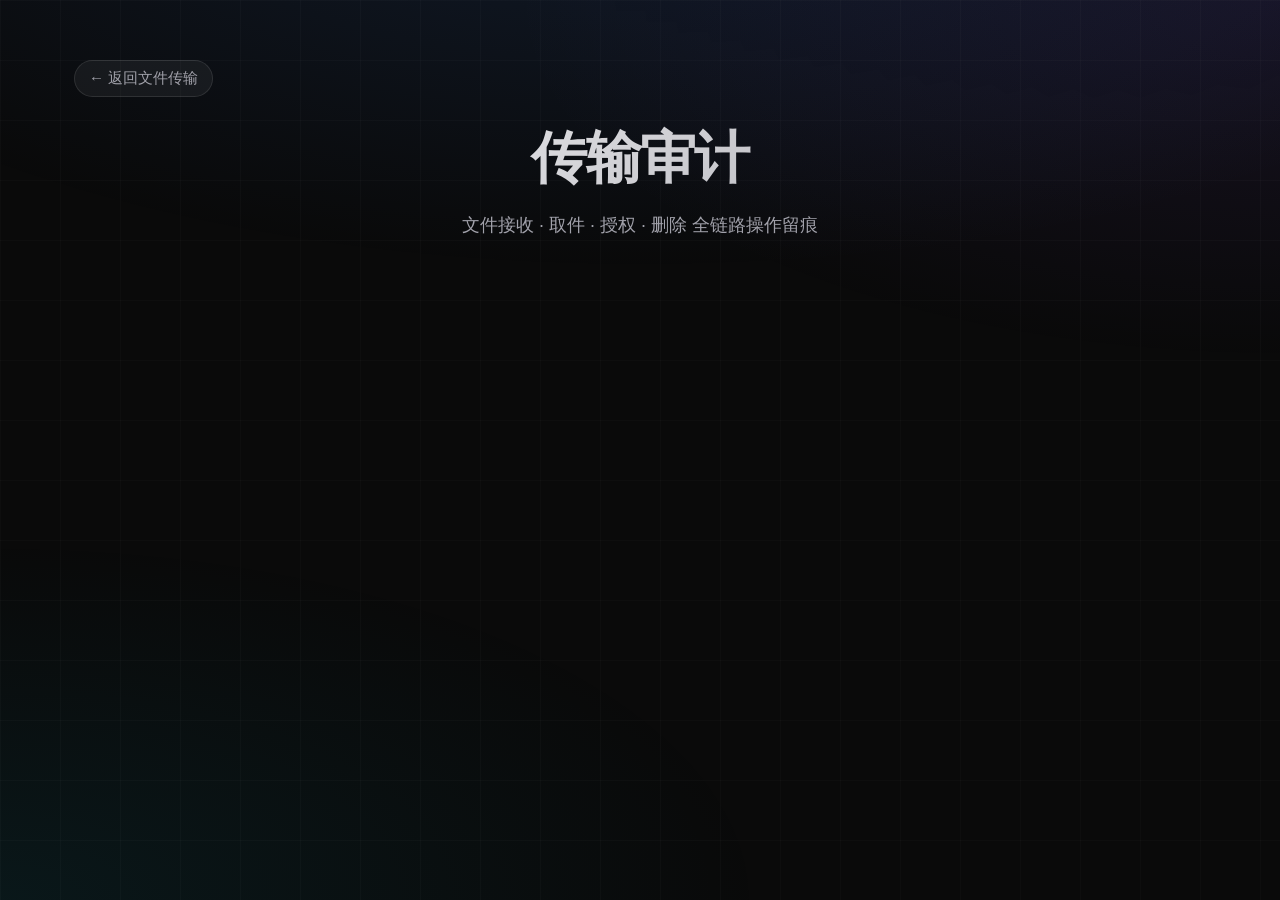
==== frontend/audit.html @ 001ea938 "B: cc-02135-codegen-2 19950f2e-2623-4b5d-b5f5-d5c181b0b639" ====
<!DOCTYPE html>
<html lang="zh-CN">
<head>
    <meta charset="UTF-8">
    <meta name="viewport" content="width=device-width, initial-scale=1.0">
    <title>传输审计与操作留痕 - CloudVault</title>
    <link rel="stylesheet" href="style.css">
    <link rel="stylesheet" href="audit.css">
    <link rel="icon" href="data:image/svg+xml,<svg xmlns='http://www.w3.org/2000/svg' viewBox='0 0 100 100'><text y='.9em' font-size='90'>🛡️</text></svg>">
</head>
<body>
    <div class="container audit-container">
        <!-- 顶部导航 -->
        <div class="audit-topbar">
            <a href="index.html" class="back-link">← 返回文件传输</a>
            <div id="userBar" class="user-bar hidden">
                <span class="user-info">
                    <span class="user-avatar" id="userAvatar">A</span>
                    <span id="currentUser">未登录</span>
                    <button class="logout-btn" onclick="logout()" title="退出登录">
                        <svg width="18" height="18" viewBox="0 0 24 24" fill="none" stroke="currentColor" stroke-width="2" stroke-linecap="round" stroke-linejoin="round">
                            <path d="M9 21H5a2 2 0 0 1-2-2V5a2 2 0 0 1 2-2h4"></path>
                            <polyline points="16 17 21 12 16 7"></polyline>
                            <line x1="21" y1="12" x2="9" y2="12"></line>
                        </svg>
                    </button>
                </span>
            </div>
        </div>

        <h1>传输审计</h1>
        <p class="subtitle">文件接收 · 取件 · 授权 · 删除 全链路操作留痕</p>

        <!-- 未登录提示 -->
        <div id="loginRequired" class="login-required" style="display:none;">
            <div class="login-required-icon">🔒</div>
            <h2>需要登录后查看审计记录</h2>
            <p>审计数据与登录身份联通，请先验证身份。</p>
            <form id="auditLoginForm" class="audit-login-form">
                <input type="text" id="loginUsername" placeholder="用户名" required autocomplete="username">
                <input type="password" id="loginPassword" placeholder="密码" required autocomplete="current-password">
                <button type="submit" class="btn-primary audit-login-btn">验证身份</button>
                <div id="loginError" class="error-msg"></div>
            </form>
            <p class="login-hint">测试账号：admin / admin123</p>
        </div>

        <!-- 审计面板 -->
        <div id="auditPanel" style="display:none;">
            <!-- 筛选工具栏 -->
            <div class="audit-toolbar">
                <div class="filter-group">
                    <label>动作</label>
                    <select id="filterAction">
                        <option value="">全部动作</option>
                        <option value="upload">文件接收</option>
                        <option value="download">文件取件</option>
                        <option value="share_download">分享取件</option>
                        <option value="auth">身份授权</option>
                        <option value="share_create">创建分享</option>
                        <option value="share_delete">删除分享</option>
                        <option value="audit_export">审计导出</option>
                    </select>
                </div>
                <div class="filter-group">
                    <label>结果</label>
                    <select id="filterResult">
                        <option value="">全部结果</option>
                        <option value="success">成功</option>
                        <option value="failure">失败</option>
                    </select>
                </div>
                <div class="filter-group filter-search">
                    <label>检索</label>
                    <input type="text" id="filterKeyword" placeholder="文件名 / 对象ID / 操作者 / 详情">
                </div>
                <button class="btn-secondary filter-btn" onclick="applyFilters()">查询</button>
                <button class="btn-secondary filter-btn" onclick="resetFilters()">重置</button>
            </div>

            <!-- 选择与导出栏 -->
            <div class="selection-bar">
                <label class="select-all-wrap">
                    <input type="checkbox" id="selectAllPage" onchange="toggleSelectPage(this.checked)">
                    <span>本页全选</span>
                </label>
                <span class="selection-count">已选 <strong id="selectedCount">0</strong> 条（跨页保留）</span>
                <div class="export-controls">
                    <select id="exportFormat">
                        <option value="csv">CSV（.csv，Excel 可打开）</option>
                        <option value="json">JSON（.json）</option>
                    </select>
                    <button class="export-btn" id="exportBtn" onclick="exportSelected()">
                        ⬇️ 导出所选审计记录
                    </button>
                    <button class="btn-secondary clear-sel-btn" onclick="clearSelection()">清空选择</button>
                </div>
            </div>

            <!-- 状态消息条：失败原因说明，且操作后保留当前选择 -->
            <div id="auditNotice" class="audit-notice" style="display:none;"></div>

            <!-- 审计记录表 -->
            <div class="audit-table-wrap">
                <table class="audit-table">
                    <thead>
                        <tr>
                            <th class="col-check"></th>
                            <th class="col-id">#</th>
                            <th class="col-action">动作</th>
                            <th class="col-actor">操作者</th>
                            <th class="col-object">操作对象</th>
                            <th class="col-result">结果</th>
                            <th class="col-detail">详情</th>
                            <th class="col-time">操作时间</th>
                        </tr>
                    </thead>
                    <tbody id="auditTableBody"></tbody>
                </table>

                <div id="auditEmpty" class="audit-empty" style="display:none;">
                    <div class="audit-empty-icon">📭</div>
                    <p class="audit-empty-title">暂无审计记录</p>
                    <p class="audit-empty-hint">文件接收、取件、授权、删除等操作会在此自动留痕</p>
                </div>

                <div id="auditLoading" class="audit-loading" style="display:none;">
                    <div class="spinner"></div>
                    <p>正在加载审计记录...</p>
                </div>
            </div>

            <!-- 分页 -->
            <div class="audit-pagination">
                <button class="page-btn" id="prevPage" onclick="changePage(-1)">上一页</button>
                <span class="page-info">
                    第 <strong id="currentPage">1</strong> 页 / 共 <strong id="totalPages">1</strong> 页
                    · 总计 <strong id="totalCount">0</strong> 条
                </span>
                <button class="page-btn" id="nextPage" onclick="changePage(1)">下一页</button>
            </div>
        </div>

        <!-- 加载动画遮罩（导出中） -->
        <div id="loadingOverlay" class="loading-overlay">
            <div class="loader">
                <div class="spinner"></div>
                <p id="loadingText">处理中...</p>
            </div>
        </div>
    </div>

    <script src="config.js"></script>
    <script src="audit.js"></script>
</body>
</html>
---- frontend/style.css ----
* {
    margin: 0;
    padding: 0;
    box-sizing: border-box;
}

:root {
    --primary: #0a0a0a;
    --secondary: #171717;
    --accent: #3b82f6;
    --accent-hover: #2563eb;
    --text-primary: #fafafa;
    --text-secondary: #a1a1aa;
    --border: rgba(255, 255, 255, 0.1);
    --glass: rgba(255, 255, 255, 0.05);
    --success: #22c55e;
    --error: #ef4444;
}

body {
    font-family: -apple-system, BlinkMacSystemFont, 'SF Pro Display', 'Segoe UI', Roboto, sans-serif;
    background: var(--primary);
    min-height: 100vh;
    color: var(--text-primary);
    overflow-x: hidden;
}

/* 动态背景 */
body::before {
    content: '';
    position: fixed;
    top: 0;
    left: 0;
    width: 100%;
    height: 100%;
    background: 
        radial-gradient(ellipse 80% 50% at 50% -20%, rgba(59, 130, 246, 0.15), transparent),
        radial-gradient(ellipse 60% 40% at 100% 0%, rgba(139, 92, 246, 0.1), transparent),
        radial-gradient(ellipse 60% 40% at 0% 100%, rgba(6, 182, 212, 0.08), transparent);
    pointer-events: none;
    z-index: 0;
}

/* 网格背景 */
body::after {
    content: '';
    position: fixed;
    top: 0;
    left: 0;
    width: 100%;
    height: 100%;
    background-image: 
        linear-gradient(rgba(255, 255, 255, 0.02) 1px, transparent 1px),
        linear-gradient(90deg, rgba(255, 255, 255, 0.02) 1px, transparent 1px);
    background-size: 60px 60px;
    pointer-events: none;
    z-index: 0;
}

.container {
    position: relative;
    z-index: 1;
    max-width: 1000px;
    margin: 0 auto;
    padding: 60px 24px;
}

/* 顶部导航 */
.top-nav {
    display: flex;
    justify-content: flex-start;
    align-items: center;
    margin-bottom: 8px;
}

.audit-nav-link {
    display: inline-flex;
    align-items: center;
    gap: 8px;
    padding: 9px 18px;
    border-radius: 100px;
    border: 1px solid var(--border);
    background: var(--glass);
    color: var(--text-secondary);
    text-decoration: none;
    font-size: 0.875rem;
    font-weight: 500;
    transition: all 0.25s ease;
}

.audit-nav-link:hover {
    color: var(--text-primary);
    border-color: rgba(59, 130, 246, 0.5);
    background: rgba(59, 130, 246, 0.1);
    box-shadow: 0 6px 18px rgba(59, 130, 246, 0.18);
}

.audit-nav-link svg {
    color: var(--accent);
}

/* 头部标题 */
h1 {
    text-align: center;
    font-size: 3.5rem;
    font-weight: 700;
    letter-spacing: -0.03em;
    margin-bottom: 16px;
    background: linear-gradient(135deg, #fff 0%, #a1a1aa 100%);
    -webkit-background-clip: text;
    -webkit-text-fill-color: transparent;
    background-clip: text;
}

.subtitle {
    text-align: center;
    color: var(--text-secondary);
    font-size: 1.125rem;
    margin-bottom: 60px;
    font-weight: 400;
}

h2 {
    color: var(--text-primary);
    font-size: 0.875rem;
    font-weight: 600;
    text-transform: uppercase;
    letter-spacing: 0.1em;
    margin-bottom: 20px;
}

/* 上传区域 */
.upload-section {
    background: var(--glass);
    backdrop-filter: blur(20px);
    -webkit-backdrop-filter: blur(20px);
    border: 1px solid var(--border);
    border-radius: 24px;
    padding: 48px;
    margin-bottom: 32px;
    text-align: center;
    transition: all 0.3s ease;
}

.upload-section:hover {
    border-color: rgba(255, 255, 255, 0.2);
    background: rgba(255, 255, 255, 0.08);
}

.upload-zone {
    border: 2px dashed rgba(255, 255, 255, 0.15);
    border-radius: 16px;
    padding: 48px;
    transition: all 0.3s ease;
    cursor: pointer;
}

.upload-zone:hover,
.upload-zone.drag-over {
    border-color: var(--accent);
    background: rgba(59, 130, 246, 0.05);
}

.upload-zone.drag-over {
    border-color: var(--success);
    background: rgba(34, 197, 94, 0.1);
}

.upload-icon {
    width: 64px;
    height: 64px;
    margin: 0 auto 20px;
    background: linear-gradient(135deg, var(--accent), #8b5cf6);
    border-radius: 16px;
    display: flex;
    align-items: center;
    justify-content: center;
    font-size: 28px;
}

.upload-text {
    color: var(--text-primary);
    font-size: 1.125rem;
    font-weight: 500;
    margin-bottom: 8px;
}

.upload-hint {
    color: var(--text-secondary);
    font-size: 0.875rem;
}

.upload-btn {
    display: inline-flex;
    align-items: center;
    gap: 10px;
    background: linear-gradient(135deg, var(--accent), #8b5cf6);
    color: white;
    border: none;
    padding: 16px 32px;
    font-size: 1rem;
    font-weight: 600;
    border-radius: 12px;
    cursor: pointer;
    transition: all 0.3s ease;
    margin-top: 24px;
}

.upload-btn:hover {
    transform: translateY(-2px);
    box-shadow: 0 20px 40px rgba(59, 130, 246, 0.3);
}

.upload-btn:active {
    transform: translateY(0);
}

#uploadStatus {
    margin-top: 20px;
    padding: 12px 20px;
    border-radius: 8px;
    font-size: 0.875rem;
    font-weight: 500;
}

#uploadStatus:not(:empty) {
    background: rgba(34, 197, 94, 0.1);
    border: 1px solid rgba(34, 197, 94, 0.2);
    color: var(--success);
}

/* 文件列表区域 */
.file-list-section {
    background: var(--glass);
    backdrop-filter: blur(20px);
    -webkit-backdrop-filter: blur(20px);
    border: 1px solid var(--border);
    border-radius: 24px;
    padding: 32px;
}

.file-list {
    display: flex;
    flex-direction: column;
    gap: 12px;
}

.file-item {
    display: flex;
    justify-content: space-between;
    align-items: center;
    background: rgba(255, 255, 255, 0.03);
    border: 1px solid transparent;
    padding: 20px 24px;
    border-radius: 16px;
    transition: all 0.3s ease;
}

.file-item:hover {
    background: rgba(255, 255, 255, 0.06);
    border-color: var(--border);
    transform: translateX(4px);
}

.file-info {
    display: flex;
    align-items: center;
    gap: 16px;
}

.file-icon {
    width: 48px;
    height: 48px;
    background: linear-gradient(135deg, rgba(59, 130, 246, 0.2), rgba(139, 92, 246, 0.2));
    border-radius: 12px;
    display: flex;
    align-items: center;
    justify-content: center;
    font-size: 1.5rem;
}

.file-details {
    display: flex;
    flex-direction: column;
    gap: 4px;
}

.file-name {
    font-weight: 600;
    color: var(--text-primary);
    font-size: 1rem;
}

.file-size {
    font-size: 0.8125rem;
    color: var(--text-secondary);
}

.download-btn {
    display: inline-flex;
    align-items: center;
    gap: 8px;
    background: transparent;
    color: var(--text-primary);
    border: 1px solid var(--border);
    padding: 12px 24px;
    border-radius: 10px;
    cursor: pointer;
    font-size: 0.875rem;
    font-weight: 500;
    transition: all 0.3s ease;
}

.download-btn:hover {
    background: var(--accent);
    border-color: var(--accent);
    box-shadow: 0 8px 24px rgba(59, 130, 246, 0.25);
}

.download-btn::before {
    content: '↓';
    font-weight: bold;
}

/* 加载动画 */
.loading-overlay {
    position: fixed;
    top: 0;
    left: 0;
    width: 100%;
    height: 100%;
    background: rgba(0, 0, 0, 0.9);
    backdrop-filter: blur(8px);
    display: none;
    justify-content: center;
    align-items: center;
    z-index: 1000;
}

.loading-overlay.active {
    display: flex;
}

.loader {
    text-align: center;
}

.spinner {
    width: 56px;
    height: 56px;
    border: 3px solid rgba(255, 255, 255, 0.1);
    border-top-color: var(--accent);
    border-radius: 50%;
    animation: spin 0.8s linear infinite;
    margin: 0 auto 24px;
}

@keyframes spin {
    to { transform: rotate(360deg); }
}

#loadingText {
    font-size: 1rem;
    color: var(--text-secondary);
    font-weight: 500;
}

/* 身份验证弹窗 */
.modal {
    position: fixed;
    top: 0;
    left: 0;
    width: 100%;
    height: 100%;
    background: rgba(0, 0, 0, 0.8);
    backdrop-filter: blur(8px);
    display: none;
    justify-content: center;
    align-items: center;
    z-index: 1001;
}

.modal.active {
    display: flex;
}

.modal-content {
    background: var(--secondary);
    border: 1px solid var(--border);
    padding: 48px;
    border-radius: 24px;
    width: 90%;
    max-width: 420px;
    box-shadow: 0 40px 80px rgba(0, 0, 0, 0.5);
}

.modal-content h2 {
    font-size: 1.5rem;
    text-transform: none;
    letter-spacing: -0.02em;
    margin-bottom: 8px;
    text-align: center;
}

.modal-content p {
    color: var(--text-secondary);
    margin-bottom: 32px;
    text-align: center;
    font-size: 0.9375rem;
}

.modal-content input[type="text"],
.modal-content input[type="password"] {
    width: 100%;
    padding: 16px 20px;
    margin-bottom: 16px;
    background: rgba(255, 255, 255, 0.05);
    border: 1px solid var(--border);
    border-radius: 12px;
    font-size: 1rem;
    color: var(--text-primary);
    transition: all 0.3s ease;
}

.modal-content input::placeholder {
    color: var(--text-secondary);
}

.modal-content input:focus {
    outline: none;
    border-color: var(--accent);
    background: rgba(59, 130, 246, 0.05);
}

.modal-buttons {
    display: flex;
    gap: 12px;
    margin-top: 24px;
}

.btn-primary {
    flex: 1;
    background: linear-gradient(135deg, var(--accent), #8b5cf6);
    color: white;
    border: none;
    padding: 16px;
    border-radius: 12px;
    cursor: pointer;
    font-size: 1rem;
    font-weight: 600;
    transition: all 0.3s ease;
}

.btn-primary:hover {
    box-shadow: 0 12px 32px rgba(59, 130, 246, 0.35);
    transform: translateY(-1px);
}

.btn-secondary {
    flex: 1;
    background: rgba(255, 255, 255, 0.05);
    color: var(--text-secondary);
    border: 1px solid var(--border);
    padding: 16px;
    border-radius: 12px;
    cursor: pointer;
    font-size: 1rem;
    font-weight: 500;
    transition: all 0.3s ease;
}

.btn-secondary:hover {
    background: rgba(255, 255, 255, 0.1);
    color: var(--text-primary);
}

.error-msg {
    color: var(--error);
    margin-top: 16px;
    font-size: 0.875rem;
    text-align: center;
}

.empty-msg {
    text-align: center;
    color: var(--text-secondary);
    padding: 48px;
    font-size: 0.9375rem;
}

/* 用户状态栏 */
.user-bar {
    display: flex;
    justify-content: flex-end;
    align-items: center;
    padding: 12px 0;
    margin-bottom: 32px;
}

.user-bar.hidden {
    display: none;
}

.user-info {
    display: flex;
    align-items: center;
    gap: 12px;
    color: var(--text-primary);
    font-size: 0.9375rem;
    font-weight: 500;
    padding: 8px 12px 8px 16px;
    background: var(--glass);
    border: 1px solid var(--border);
    border-radius: 100px;
}

.user-avatar {
    width: 28px;
    height: 28px;
    background: linear-gradient(135deg, #22c55e, #16a34a);
    border-radius: 50%;
    display: flex;
    align-items: center;
    justify-content: center;
    font-size: 0.75rem;
    font-weight: 600;
    color: white;
}

.logout-btn {
    display: flex;
    align-items: center;
    justify-content: center;
    width: 32px;
    height: 32px;
    background: transparent;
    color: var(--text-secondary);
    border: none;
    border-radius: 50%;
    cursor: pointer;
    transition: all 0.3s ease;
    margin-left: 4px;
}

.logout-btn:hover {
    color: #ef4444;
    background: rgba(239, 68, 68, 0.1);
}

/* 分享按钮 */
.file-actions {
    display: flex;
    gap: 8px;
}

.share-btn {
    display: inline-flex;
    align-items: center;
    gap: 8px;
    background: transparent;
    color: var(--text-primary);
    border: 1px solid var(--border);
    padding: 12px 20px;
    border-radius: 10px;
    cursor: pointer;
    font-size: 0.875rem;
    font-weight: 500;
    transition: all 0.3s ease;
}

.share-btn:hover {
    background: rgba(139, 92, 246, 0.15);
    border-color: #8b5cf6;
    color: #a78bfa;
}

.share-btn::before {
    content: '🔗';
    font-size: 1rem;
}

/* 分享列表 */
.share-list {
    display: flex;
    flex-direction: column;
    gap: 12px;
}

.share-item {
    background: rgba(255, 255, 255, 0.03);
    border: 1px solid transparent;
    padding: 20px 24px;
    border-radius: 16px;
    transition: all 0.3s ease;
}

.share-item:hover {
    background: rgba(255, 255, 255, 0.06);
    border-color: var(--border);
}

.share-item-header {
    display: flex;
    justify-content: space-between;
    align-items: center;
    margin-bottom: 12px;
}

.share-item-filename {
    font-weight: 600;
    color: var(--text-primary);
    font-size: 1rem;
}

.share-item-status {
    padding: 4px 12px;
    border-radius: 20px;
    font-size: 0.75rem;
    font-weight: 600;
    text-transform: uppercase;
    letter-spacing: 0.05em;
}

.share-item-status.valid {
    background: rgba(34, 197, 94, 0.15);
    color: var(--success);
}

.share-item-status.invalid {
    background: rgba(239, 68, 68, 0.15);
    color: var(--error);
}

.share-item-details {
    display: grid;
    grid-template-columns: repeat(auto-fit, minmax(150px, 1fr));
    gap: 12px;
    margin-bottom: 16px;
}

.share-item-detail {
    display: flex;
    flex-direction: column;
    gap: 4px;
}

.share-item-detail-label {
    font-size: 0.75rem;
    color: var(--text-secondary);
    text-transform: uppercase;
    letter-spacing: 0.05em;
}

.share-item-detail-value {
    font-size: 0.875rem;
    color: var(--text-primary);
    font-weight: 500;
}

.share-item-actions {
    display: flex;
    gap: 8px;
}

.copy-link-btn,
.delete-share-btn {
    flex: 1;
    display: inline-flex;
    align-items: center;
    justify-content: center;
    gap: 6px;
    padding: 10px 16px;
    border-radius: 10px;
    cursor: pointer;
    font-size: 0.8125rem;
    font-weight: 500;
    transition: all 0.3s ease;
    border: 1px solid var(--border);
    background: transparent;
    color: var(--text-primary);
}

.copy-link-btn:hover {
    background: rgba(59, 130, 246, 0.15);
    border-color: var(--accent);
    color: var(--accent);
}

.delete-share-btn:hover {
    background: rgba(239, 68, 68, 0.15);
    border-color: var(--error);
    color: var(--error);
}

/* 弹窗表单 */
.form-group {
    margin-bottom: 20px;
}

.form-group label {
    display: block;
    margin-bottom: 8px;
    font-size: 0.875rem;
    font-weight: 500;
    color: var(--text-secondary);
}

.form-group select {
    width: 100%;
    padding: 14px 16px;
    background: rgba(255, 255, 255, 0.05);
    border: 1px solid var(--border);
    border-radius: 12px;
    font-size: 1rem;
    color: var(--text-primary);
    cursor: pointer;
    transition: all 0.3s ease;
    appearance: none;
    background-image: url("data:image/svg+xml,%3Csvg xmlns='http://www.w3.org/2000/svg' width='24' height='24' viewBox='0 0 24 24' fill='none' stroke='%23a1a1aa' stroke-width='2'%3E%3Cpolyline points='6 9 12 15 18 9'%3E%3C/polyline%3E%3C/svg%3E");
    background-repeat: no-repeat;
    background-position: right 12px center;
    background-size: 20px;
}

.form-group select:hover,
.form-group select:focus {
    outline: none;
    border-color: var(--accent);
    background-color: rgba(59, 130, 246, 0.05);
}

/* 分享链接框 */
.share-link-box {
    display: flex;
    gap: 8px;
    margin: 24px 0;
    background: rgba(255, 255, 255, 0.03);
    border: 1px solid var(--border);
    border-radius: 12px;
    padding: 4px;
}

.share-link-box input {
    flex: 1;
    background: transparent;
    border: none;
    padding: 12px 16px;
    font-size: 0.875rem;
    color: var(--text-primary);
    font-family: 'SF Mono', 'Monaco', 'Consolas', monospace;
}

.share-link-box input:focus {
    outline: none;
}

.copy-btn {
    display: inline-flex;
    align-items: center;
    gap: 6px;
    padding: 10px 16px;
    background: linear-gradient(135deg, var(--accent), #8b5cf6);
    color: white;
    border: none;
    border-radius: 8px;
    cursor: pointer;
    font-size: 0.8125rem;
    font-weight: 500;
    transition: all 0.3s ease;
}

.copy-btn:hover {
    transform: translateY(-1px);
    box-shadow: 0 8px 20px rgba(59, 130, 246, 0.3);
}

.copy-btn.copied {
    background: linear-gradient(135deg, var(--success), #16a34a);
}

/* 分享信息 */
.share-info {
    background: rgba(255, 255, 255, 0.03);
    border: 1px solid var(--border);
    border-radius: 12px;
    padding: 16px;
    margin-bottom: 24px;
}

.info-item {
    display: flex;
    justify-content: space-between;
    padding: 8px 0;
    border-bottom: 1px solid var(--border);
}

.info-item:last-child {
    border-bottom: none;
}

.info-label {
    font-size: 0.8125rem;
    color: var(--text-secondary);
}

.info-value {
    font-size: 0.8125rem;
    color: var(--text-primary);
    font-weight: 500;
}

/* 响应式 */
@media (max-width: 640px) {
    .container {
        padding: 32px 16px;
    }
    
    h1 {
        font-size: 2.25rem;
    }
    
    .upload-section,
    .file-list-section {
        padding: 24px;
        border-radius: 16px;
    }
    
    .upload-zone {
        padding: 32px 16px;
    }
    
    .file-item {
        flex-direction: column;
        gap: 16px;
        align-items: flex-start;
    }
    
    .download-btn {
        width: 100%;
        justify-content: center;
    }
    
    .modal-content {
        padding: 32px 24px;
        margin: 16px;
    }
}
---- frontend/audit.css ----
/* 传输审计页面样式 */

.audit-container {
    max-width: 1180px;
}

/* 顶部栏 */
.audit-topbar {
    display: flex;
    justify-content: space-between;
    align-items: center;
    margin-bottom: 24px;
    gap: 16px;
}

.audit-topbar .user-bar {
    margin-bottom: 0;
    padding: 0;
}

.back-link {
    color: var(--text-secondary);
    text-decoration: none;
    font-size: 0.9375rem;
    padding: 8px 14px;
    border: 1px solid var(--border);
    border-radius: 100px;
    background: var(--glass);
    transition: all 0.25s ease;
}

.back-link:hover {
    color: var(--text-primary);
    border-color: rgba(255, 255, 255, 0.25);
}

/* 登录提示 */
.login-required {
    background: var(--glass);
    backdrop-filter: blur(20px);
    -webkit-backdrop-filter: blur(20px);
    border: 1px solid var(--border);
    border-radius: 24px;
    padding: 48px 40px;
    text-align: center;
    max-width: 460px;
    margin: 0 auto;
}

.login-required-icon {
    font-size: 48px;
    margin-bottom: 16px;
}

.login-required h2 {
    font-size: 1.25rem;
    text-transform: none;
    letter-spacing: -0.01em;
    margin-bottom: 8px;
}

.login-required > p {
    color: var(--text-secondary);
    font-size: 0.9375rem;
    margin-bottom: 28px;
}

.audit-login-form {
    display: flex;
    flex-direction: column;
    gap: 12px;
    text-align: left;
}

.audit-login-form input {
    width: 100%;
    padding: 14px 18px;
    background: rgba(255, 255, 255, 0.05);
    border: 1px solid var(--border);
    border-radius: 12px;
    font-size: 0.95rem;
    color: var(--text-primary);
    transition: all 0.25s ease;
}

.audit-login-form input:focus {
    outline: none;
    border-color: var(--accent);
    background: rgba(59, 130, 246, 0.05);
}

.audit-login-btn {
    margin-top: 4px;
    width: 100%;
}

.login-hint {
    margin-top: 20px;
    font-size: 0.8125rem;
    color: var(--text-secondary);
}

/* 工具栏 */
.audit-toolbar {
    display: flex;
    align-items: flex-end;
    gap: 12px;
    flex-wrap: wrap;
    background: var(--glass);
    backdrop-filter: blur(20px);
    -webkit-backdrop-filter: blur(20px);
    border: 1px solid var(--border);
    border-radius: 20px;
    padding: 20px 24px;
    margin-bottom: 16px;
}

.filter-group {
    display: flex;
    flex-direction: column;
    gap: 6px;
}

.filter-group label {
    font-size: 0.75rem;
    color: var(--text-secondary);
    text-transform: uppercase;
    letter-spacing: 0.06em;
}

.filter-group select,
.filter-group input {
    padding: 11px 14px;
    background: rgba(255, 255, 255, 0.05);
    border: 1px solid var(--border);
    border-radius: 10px;
    font-size: 0.875rem;
    color: var(--text-primary);
    transition: all 0.25s ease;
}

.filter-group select {
    cursor: pointer;
    min-width: 130px;
}

.filter-search {
    flex: 1;
    min-width: 220px;
}

.filter-search input {
    width: 100%;
}

.filter-group select:focus,
.filter-group input:focus {
    outline: none;
    border-color: var(--accent);
    background: rgba(59, 130, 246, 0.05);
}

.filter-btn {
    padding: 11px 22px;
    white-space: nowrap;
}

/* 选择与导出栏 */
.selection-bar {
    display: flex;
    align-items: center;
    gap: 20px;
    flex-wrap: wrap;
    background: rgba(59, 130, 246, 0.07);
    border: 1px solid rgba(59, 130, 246, 0.25);
    border-radius: 16px;
    padding: 14px 20px;
    margin-bottom: 16px;
}

.select-all-wrap {
    display: inline-flex;
    align-items: center;
    gap: 8px;
    font-size: 0.875rem;
    color: var(--text-primary);
    cursor: pointer;
    user-select: none;
}

.select-all-wrap input,
.row-check {
    width: 16px;
    height: 16px;
    accent-color: var(--accent);
    cursor: pointer;
}

.selection-count {
    font-size: 0.875rem;
    color: var(--text-secondary);
}

.selection-count strong {
    color: var(--accent);
    font-size: 1rem;
}

.export-controls {
    margin-left: auto;
    display: flex;
    align-items: center;
    gap: 10px;
    flex-wrap: wrap;
}

.export-controls select {
    padding: 10px 12px;
    background: rgba(255, 255, 255, 0.05);
    border: 1px solid var(--border);
    border-radius: 10px;
    font-size: 0.8125rem;
    color: var(--text-primary);
    cursor: pointer;
}

.export-btn {
    display: inline-flex;
    align-items: center;
    gap: 8px;
    background: linear-gradient(135deg, var(--accent), #8b5cf6);
    color: #fff;
    border: none;
    padding: 11px 22px;
    border-radius: 10px;
    font-size: 0.875rem;
    font-weight: 600;
    cursor: pointer;
    transition: all 0.25s ease;
}

.export-btn:hover:not(:disabled) {
    transform: translateY(-1px);
    box-shadow: 0 10px 26px rgba(59, 130, 246, 0.32);
}

.export-btn:disabled {
    opacity: 0.55;
    cursor: not-allowed;
}

.clear-sel-btn {
    padding: 10px 16px;
    font-size: 0.8125rem;
}

/* 提示条 */
.audit-notice {
    border-radius: 12px;
    padding: 14px 18px;
    margin-bottom: 16px;
    font-size: 0.875rem;
    display: flex;
    align-items: flex-start;
    gap: 10px;
    border: 1px solid transparent;
}

.audit-notice.notice-error {
    background: rgba(239, 68, 68, 0.1);
    border-color: rgba(239, 68, 68, 0.3);
    color: #fca5a5;
}

.audit-notice.notice-success {
    background: rgba(34, 197, 94, 0.1);
    border-color: rgba(34, 197, 94, 0.3);
    color: #86efac;
}

.audit-notice.notice-info {
    background: rgba(59, 130, 246, 0.1);
    border-color: rgba(59, 130, 246, 0.3);
    color: #93c5fd;
}

.audit-notice .notice-icon {
    flex-shrink: 0;
}

.audit-notice .notice-body {
    flex: 1;
}

.audit-notice .notice-title {
    font-weight: 600;
    margin-bottom: 2px;
}

.audit-notice .notice-desc {
    opacity: 0.9;
}

.audit-notice .notice-close {
    background: none;
    border: none;
    color: inherit;
    opacity: 0.6;
    cursor: pointer;
    font-size: 1rem;
    padding: 0 2px;
}

.audit-notice .notice-close:hover {
    opacity: 1;
}

/* 审计表格 */
.audit-table-wrap {
    position: relative;
    background: var(--glass);
    backdrop-filter: blur(20px);
    -webkit-backdrop-filter: blur(20px);
    border: 1px solid var(--border);
    border-radius: 20px;
    overflow: hidden;
}

.audit-table {
    width: 100%;
    border-collapse: collapse;
    font-size: 0.875rem;
}

.audit-table thead th {
    background: rgba(255, 255, 255, 0.04);
    color: var(--text-secondary);
    font-size: 0.75rem;
    font-weight: 600;
    text-transform: uppercase;
    letter-spacing: 0.06em;
    text-align: left;
    padding: 14px 16px;
    border-bottom: 1px solid var(--border);
    white-space: nowrap;
}

.audit-table tbody tr {
    border-bottom: 1px solid rgba(255, 255, 255, 0.05);
    transition: background 0.2s ease;
}

.audit-table tbody tr:last-child {
    border-bottom: none;
}

.audit-table tbody tr:hover {
    background: rgba(255, 255, 255, 0.04);
}

.audit-table tbody tr.row-selected {
    background: rgba(59, 130, 246, 0.08);
}

.audit-table tbody tr.row-selected:hover {
    background: rgba(59, 130, 246, 0.12);
}

.audit-table td {
    padding: 14px 16px;
    vertical-align: top;
    color: var(--text-primary);
}

.col-check {
    width: 40px;
    text-align: center;
}

.col-id {
    width: 70px;
    color: var(--text-secondary);
    font-family: 'SF Mono', 'Monaco', 'Consolas', monospace;
    font-size: 0.8125rem;
}

.col-action {
    width: 110px;
    white-space: nowrap;
}

.col-actor {
    width: 150px;
    white-space: nowrap;
}

.col-result {
    width: 76px;
    white-space: nowrap;
}

.col-time {
    width: 165px;
    white-space: nowrap;
    color: var(--text-secondary);
    font-size: 0.8125rem;
}

.action-badge {
    display: inline-flex;
    align-items: center;
    gap: 6px;
    padding: 4px 10px;
    border-radius: 20px;
    font-size: 0.75rem;
    font-weight: 600;
    white-space: nowrap;
}

.action-upload       { background: rgba(34, 197, 94, 0.14);  color: #86efac; }
.action-download     { background: rgba(59, 130, 246, 0.15); color: #93c5fd; }
.action-share_download { background: rgba(6, 182, 212, 0.15); color: #67e8f9; }
.action-auth         { background: rgba(139, 92, 246, 0.16); color: #c4b5fd; }
.action-share_create { background: rgba(245, 158, 11, 0.15); color: #fcd34d; }
.action-share_delete { background: rgba(239, 68, 68, 0.15);  color: #fca5a5; }
.action-audit_export { background: rgba(236, 72, 153, 0.15); color: #f9a8d4; }

.actor-cell {
    display: flex;
    flex-direction: column;
    gap: 3px;
}

.actor-name {
    font-weight: 600;
}

.actor-meta {
    font-size: 0.75rem;
    color: var(--text-secondary);
}

.actor-type-tag {
    display: inline-block;
    padding: 1px 7px;
    border-radius: 6px;
    font-size: 0.6875rem;
    background: rgba(255, 255, 255, 0.07);
    color: var(--text-secondary);
}

.object-cell {
    display: flex;
    flex-direction: column;
    gap: 3px;
    min-width: 0;
}

.object-name {
    font-weight: 500;
    word-break: break-all;
}

.object-id {
    font-size: 0.75rem;
    color: var(--text-secondary);
    font-family: 'SF Mono', 'Monaco', 'Consolas', monospace;
    overflow: hidden;
    text-overflow: ellipsis;
    max-width: 240px;
    white-space: nowrap;
}

.result-badge {
    display: inline-flex;
    align-items: center;
    gap: 5px;
    padding: 4px 10px;
    border-radius: 20px;
    font-size: 0.75rem;
    font-weight: 600;
}

.result-success {
    background: rgba(34, 197, 94, 0.14);
    color: var(--success);
}

.result-failure {
    background: rgba(239, 68, 68, 0.14);
    color: var(--error);
}

.detail-cell {
    font-size: 0.8125rem;
    color: var(--text-secondary);
    max-width: 280px;
}

.detail-reason {
    color: #fca5a5;
}

/* 空状态 / 加载状态 */
.audit-empty,
.audit-loading {
    text-align: center;
    padding: 64px 24px;
    color: var(--text-secondary);
}

.audit-empty-icon {
    font-size: 56px;
    margin-bottom: 16px;
    opacity: 0.8;
}

.audit-empty-title {
    font-size: 1rem;
    color: var(--text-primary);
    font-weight: 600;
    margin-bottom: 8px;
}

.audit-empty-hint {
    font-size: 0.875rem;
}

.audit-loading .spinner {
    width: 44px;
    height: 44px;
    border-width: 3px;
}

.audit-loading p {
    margin-top: 16px;
    font-size: 0.875rem;
}

/* 分页 */
.audit-pagination {
    display: flex;
    justify-content: center;
    align-items: center;
    gap: 20px;
    margin-top: 24px;
}

.page-btn {
    background: var(--glass);
    color: var(--text-primary);
    border: 1px solid var(--border);
    padding: 10px 20px;
    border-radius: 10px;
    font-size: 0.875rem;
    cursor: pointer;
    transition: all 0.25s ease;
}

.page-btn:hover:not(:disabled) {
    border-color: var(--accent);
    color: var(--accent);
}

.page-btn:disabled {
    opacity: 0.4;
    cursor: not-allowed;
}

.page-info {
    font-size: 0.875rem;
    color: var(--text-secondary);
}

.page-info strong {
    color: var(--text-primary);
}

/* 响应式 */
@media (max-width: 900px) {
    .audit-table-wrap {
        overflow-x: auto;
    }
    .audit-table {
        min-width: 860px;
    }
}

@media (max-width: 640px) {
    .audit-container {
        padding: 32px 14px;
    }

    .login-required {
        padding: 36px 24px;
    }

    .audit-toolbar,
    .selection-bar {
        padding: 16px;
    }

    .export-controls {
        margin-left: 0;
        width: 100%;
    }

    .export-controls select,
    .export-btn {
        flex: 1;
        justify-content: center;
    }
}
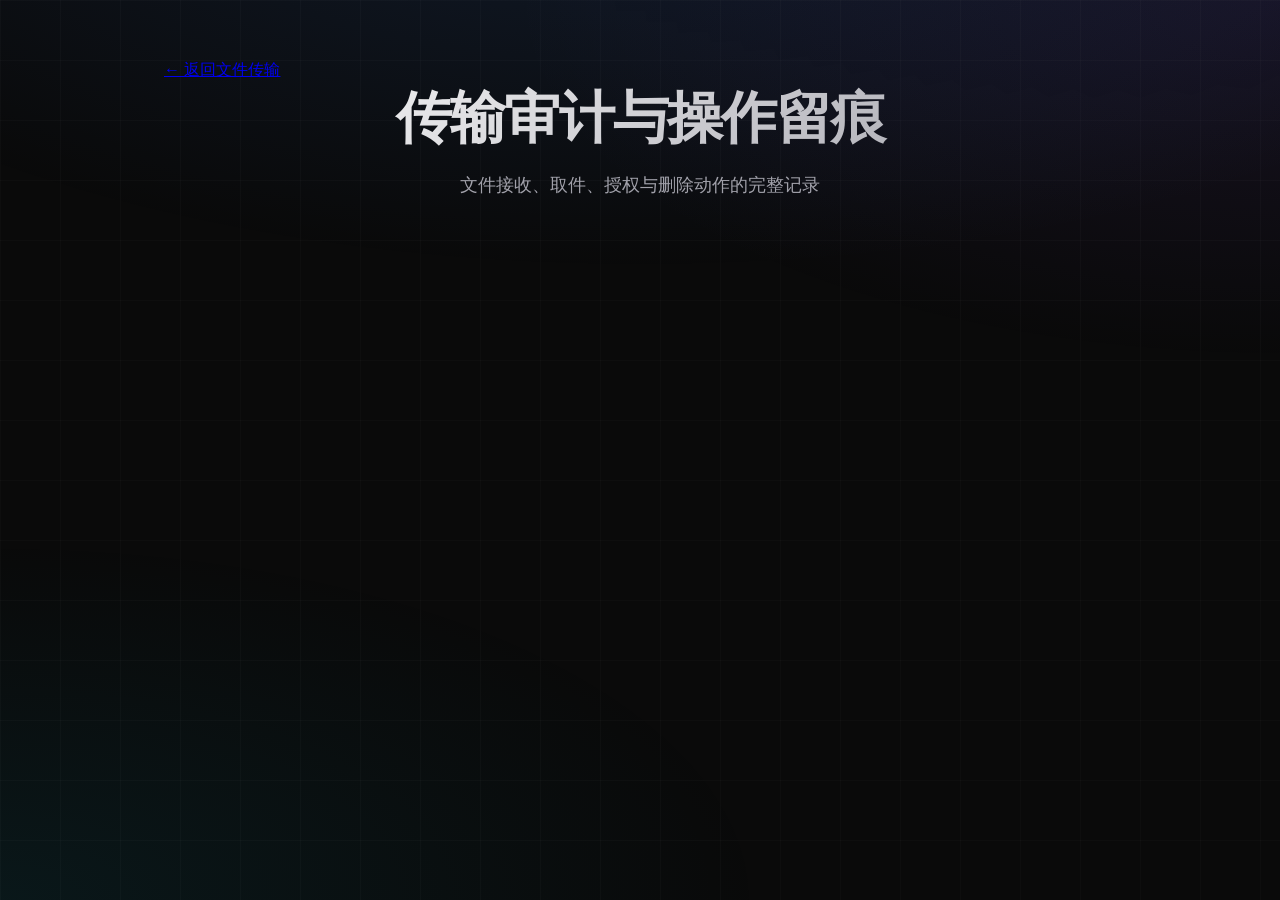
==== commit adface7f: "A: cc-02135-codegen-2 f77be3bd-40ce-4184-bd85-e20f5fd25dc8" ====
--- a/frontend/audit.html
+++ b/frontend/audit.html
@@ -5,19 +5,18 @@
     <meta name="viewport" content="width=device-width, initial-scale=1.0">
     <title>传输审计与操作留痕 - CloudVault</title>
     <link rel="stylesheet" href="style.css">
-    <link rel="stylesheet" href="audit.css">
-    <link rel="icon" href="data:image/svg+xml,<svg xmlns='http://www.w3.org/2000/svg' viewBox='0 0 100 100'><text y='.9em' font-size='90'>🛡️</text></svg>">
+    <link rel="icon" href="data:image/svg+xml,<svg xmlns='http://www.w3.org/2000/svg' viewBox='0 0 100 100'><text y='.9em' font-size='90'>☁️</text></svg>">
 </head>
 <body>
     <div class="container audit-container">
         <!-- 顶部导航 -->
         <div class="audit-topbar">
-            <a href="index.html" class="back-link">← 返回文件传输</a>
-            <div id="userBar" class="user-bar hidden">
+            <a href="index.html" class="audit-back-link">← 返回文件传输</a>
+            <div id="auditUserBar" class="user-bar hidden" style="margin: 0;">
                 <span class="user-info">
-                    <span class="user-avatar" id="userAvatar">A</span>
-                    <span id="currentUser">未登录</span>
-                    <button class="logout-btn" onclick="logout()" title="退出登录">
+                    <span class="user-avatar" id="auditAvatar">A</span>
+                    <span id="auditCurrentUser">未登录</span>
+                    <button class="logout-btn" onclick="auditLogout()" title="退出登录">
                         <svg width="18" height="18" viewBox="0 0 24 24" fill="none" stroke="currentColor" stroke-width="2" stroke-linecap="round" stroke-linejoin="round">
                             <path d="M9 21H5a2 2 0 0 1-2-2V5a2 2 0 0 1 2-2h4"></path>
                             <polyline points="16 17 21 12 16 7"></polyline>
@@ -28,120 +27,118 @@
             </div>
         </div>
 
-        <h1>传输审计</h1>
-        <p class="subtitle">文件接收 · 取件 · 授权 · 删除 全链路操作留痕</p>
+        <h1 class="audit-title">传输审计与操作留痕</h1>
+        <p class="subtitle">文件接收、取件、授权与删除动作的完整记录</p>
 
-        <!-- 未登录提示 -->
-        <div id="loginRequired" class="login-required" style="display:none;">
-            <div class="login-required-icon">🔒</div>
-            <h2>需要登录后查看审计记录</h2>
-            <p>审计数据与登录身份联通，请先验证身份。</p>
-            <form id="auditLoginForm" class="audit-login-form">
-                <input type="text" id="loginUsername" placeholder="用户名" required autocomplete="username">
-                <input type="password" id="loginPassword" placeholder="密码" required autocomplete="current-password">
-                <button type="submit" class="btn-primary audit-login-btn">验证身份</button>
-                <div id="loginError" class="error-msg"></div>
+        <!-- 未登录卡片 -->
+        <div id="auditLoginCard" class="audit-login-card" style="display: none;">
+            <div style="font-size: 48px; margin-bottom: 16px;">🔒</div>
+            <h2 style="text-transform: none; letter-spacing: normal; font-size: 1.25rem; margin-bottom: 8px;">需要登录后查看审计记录</h2>
+            <p style="color: var(--text-secondary); margin-bottom: 24px; font-size: 0.9375rem;">审计记录包含操作者身份信息，请使用平台账号登录</p>
+            <form id="auditLoginForm">
+                <input type="text" id="auditUsername" placeholder="用户名" required autocomplete="username">
+                <input type="password" id="auditPassword" placeholder="密码" required autocomplete="current-password">
+                <button type="submit" class="upload-btn" style="margin-top: 8px; width: 100%; justify-content: center;">
+                    <span>登录并查看审计</span>
+                </button>
+                <div id="auditLoginError" class="error-msg"></div>
             </form>
-            <p class="login-hint">测试账号：admin / admin123</p>
         </div>
 
-        <!-- 审计面板 -->
-        <div id="auditPanel" style="display:none;">
-            <!-- 筛选工具栏 -->
+        <!-- 审计工作区 -->
+        <div id="auditWorkspace" style="display: none;">
+            <!-- 筛选栏 -->
             <div class="audit-toolbar">
-                <div class="filter-group">
-                    <label>动作</label>
-                    <select id="filterAction">
+                <div class="audit-filters">
+                    <select id="filterAction" class="audit-select">
                         <option value="">全部动作</option>
-                        <option value="upload">文件接收</option>
-                        <option value="download">文件取件</option>
-                        <option value="share_download">分享取件</option>
-                        <option value="auth">身份授权</option>
-                        <option value="share_create">创建分享</option>
-                        <option value="share_delete">删除分享</option>
-                        <option value="audit_export">审计导出</option>
+                        <option value="auth">登录验证</option>
+                        <option value="receive">文件接收</option>
+                        <option value="pickup">取件</option>
+                        <option value="share_pickup">分享取件</option>
+                        <option value="grant">授权</option>
+                        <option value="delete">删除</option>
+                        <option value="export">审计导出</option>
                     </select>
-                </div>
-                <div class="filter-group">
-                    <label>结果</label>
-                    <select id="filterResult">
+                    <select id="filterResult" class="audit-select">
                         <option value="">全部结果</option>
                         <option value="success">成功</option>
-                        <option value="failure">失败</option>
+                        <option value="fail">失败</option>
                     </select>
+                    <input type="text" id="filterKeyword" class="audit-input" placeholder="搜索操作者 / 对象 / 说明…">
+                    <button id="filterSearchBtn" class="audit-btn">查询</button>
+                    <button id="filterResetBtn" class="audit-btn audit-btn-ghost">重置</button>
                 </div>
-                <div class="filter-group filter-search">
-                    <label>检索</label>
-                    <input type="text" id="filterKeyword" placeholder="文件名 / 对象ID / 操作者 / 详情">
-                </div>
-                <button class="btn-secondary filter-btn" onclick="applyFilters()">查询</button>
-                <button class="btn-secondary filter-btn" onclick="resetFilters()">重置</button>
-            </div>
 
-            <!-- 选择与导出栏 -->
-            <div class="selection-bar">
-                <label class="select-all-wrap">
-                    <input type="checkbox" id="selectAllPage" onchange="toggleSelectPage(this.checked)">
-                    <span>本页全选</span>
-                </label>
-                <span class="selection-count">已选 <strong id="selectedCount">0</strong> 条（跨页保留）</span>
-                <div class="export-controls">
-                    <select id="exportFormat">
-                        <option value="csv">CSV（.csv，Excel 可打开）</option>
-                        <option value="json">JSON（.json）</option>
+                <div class="audit-export-group">
+                    <select id="exportFormat" class="audit-select">
+                        <option value="csv">CSV 文件</option>
+                        <option value="json">JSON 文件</option>
                     </select>
-                    <button class="export-btn" id="exportBtn" onclick="exportSelected()">
-                        ⬇️ 导出所选审计记录
+                    <button id="exportBtn" class="upload-btn" style="margin: 0; padding: 12px 20px;">
+                        <span>⬇️ 导出所选</span>
                     </button>
-                    <button class="btn-secondary clear-sel-btn" onclick="clearSelection()">清空选择</button>
+                    <button id="cancelExportBtn" class="audit-btn audit-btn-warn" style="display: none;">取消导出</button>
                 </div>
             </div>
 
-            <!-- 状态消息条：失败原因说明，且操作后保留当前选择 -->
-            <div id="auditNotice" class="audit-notice" style="display:none;"></div>
+            <!-- 选择状态栏 -->
+            <div id="selectionBar" class="audit-selection-bar">
+                <span id="selectionText">尚未选择记录</span>
+                <button id="selectPageBtn" class="audit-link-btn">勾选本页</button>
+                <button id="clearSelectionBtn" class="audit-link-btn">清空选择</button>
+            </div>
 
-            <!-- 审计记录表 -->
+            <!-- 提示信息（空数据 / 导出失败 / 中断原因，均不清空选择） -->
+            <div id="auditNotice" class="audit-notice" style="display: none;"></div>
+
+            <!-- 审计表格 -->
             <div class="audit-table-wrap">
                 <table class="audit-table">
                     <thead>
                         <tr>
-                            <th class="col-check"></th>
+                            <th class="col-check"><input type="checkbox" id="selectAllCheckbox" title="勾选本页"></th>
                             <th class="col-id">#</th>
                             <th class="col-action">动作</th>
-                            <th class="col-actor">操作者</th>
-                            <th class="col-object">操作对象</th>
+                            <th class="col-operator">操作者</th>
+                            <th class="col-object">对象</th>
+                            <th class="col-time">时间</th>
                             <th class="col-result">结果</th>
-                            <th class="col-detail">详情</th>
-                            <th class="col-time">操作时间</th>
+                            <th class="col-reason">结果说明</th>
                         </tr>
                     </thead>
                     <tbody id="auditTableBody"></tbody>
                 </table>
+            </div>
 
-                <div id="auditEmpty" class="audit-empty" style="display:none;">
-                    <div class="audit-empty-icon">📭</div>
-                    <p class="audit-empty-title">暂无审计记录</p>
-                    <p class="audit-empty-hint">文件接收、取件、授权、删除等操作会在此自动留痕</p>
-                </div>
+            <!-- 空状态 -->
+            <div id="auditEmpty" class="audit-empty" style="display: none;">
+                <div style="font-size: 56px; margin-bottom: 12px;">🗂️</div>
+                <p id="auditEmptyText">暂无审计记录</p>
+                <p class="audit-empty-hint">文件接收、取件、授权、删除等动作发生后，将自动在此归档</p>
+            </div>
 
-                <div id="auditLoading" class="audit-loading" style="display:none;">
-                    <div class="spinner"></div>
-                    <p>正在加载审计记录...</p>
-                </div>
+            <!-- 加载骨架/转圈 -->
+            <div id="auditLoading" class="audit-loading" style="display: none;">
+                <div class="spinner"></div>
+                <p>正在加载审计记录…</p>
             </div>
 
             <!-- 分页 -->
-            <div class="audit-pagination">
-                <button class="page-btn" id="prevPage" onclick="changePage(-1)">上一页</button>
-                <span class="page-info">
-                    第 <strong id="currentPage">1</strong> 页 / 共 <strong id="totalPages">1</strong> 页
-                    · 总计 <strong id="totalCount">0</strong> 条
-                </span>
-                <button class="page-btn" id="nextPage" onclick="changePage(1)">下一页</button>
+            <div class="audit-pagination" id="auditPagination">
+                <button id="prevPageBtn" class="audit-btn audit-btn-ghost">上一页</button>
+                <span id="pageInfo" class="audit-page-info">第 1 / 1 页</span>
+                <span id="totalInfo" class="audit-total-info">共 0 条</span>
+                <button id="nextPageBtn" class="audit-btn audit-btn-ghost">下一页</button>
+                <select id="pageSizeSelect" class="audit-select audit-page-size">
+                    <option value="20">20 条/页</option>
+                    <option value="50">50 条/页</option>
+                    <option value="100">100 条/页</option>
+                </select>
             </div>
         </div>
 
-        <!-- 加载动画遮罩（导出中） -->
+        <!-- 全屏加载动画（导出等） -->
         <div id="loadingOverlay" class="loading-overlay">
             <div class="loader">
                 <div class="spinner"></div>
